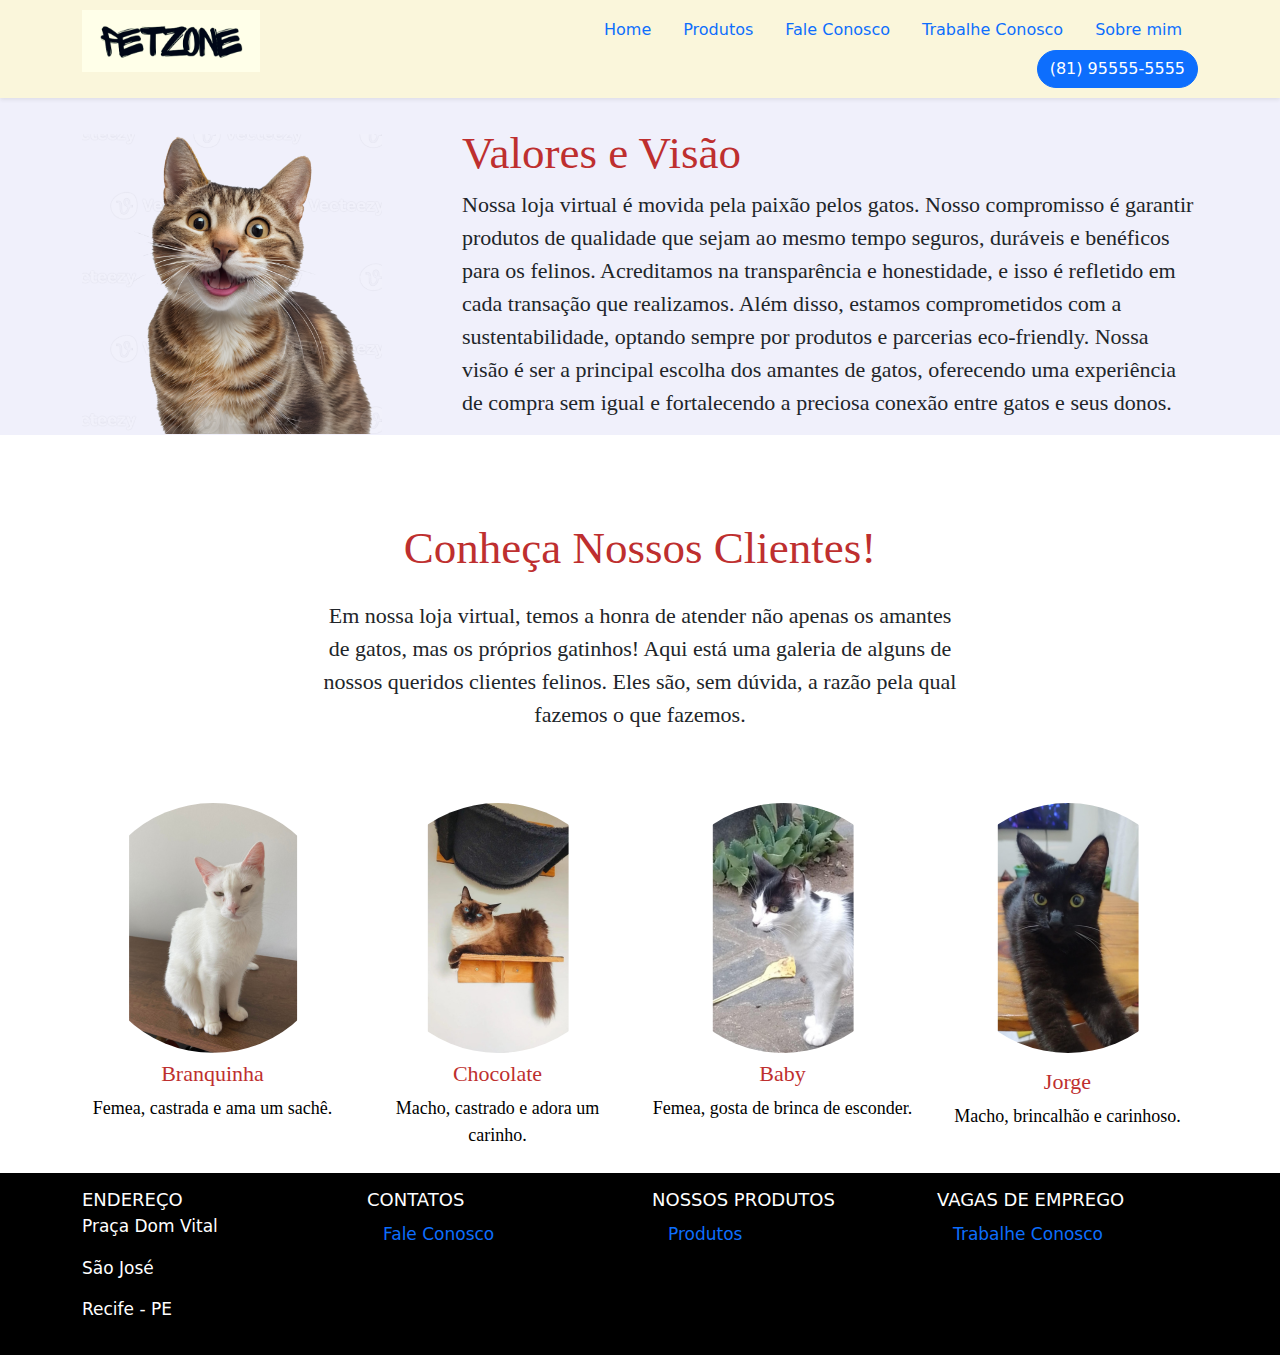
==== index.html @ 65c94e20 "projeto finalizado" ====
<!DOCTYPE html>
<html lang="pt-br">
<head>
    <meta charset="UTF-8">
    <title>Petzone</title>
    <link rel="stylesheet" type="text/css" href="index.css">
    <link rel="stylesheet" type="text/css" href="css/bootstrap.min.css">
    <script type="text/javascript" src="js/bootstrap.min.js"></script>
</head>
<body>
    <header class="topo shadow-sm" >
        <div class="container">
            <div class="row">
                <div class="col-4">
                    <img class= "d-block w-50 h-30" src="imagens/logoamare.png" alt="Logotipo">
                </div>
            <div class="col-8">
                  <nav class="navbar navbar-light d-md-none">
                    <div class="container-fluid justify-content-end">
                      <button class="navbar-toggler" type="button" data-bs-toggle="collapse" 
                        data-bs-target="#menuMobile">
                        <span class="navbar-toggler-icon"></span>
                      </button>
                    </div>
                  </nav>
                <div class="d-none d-md-block">
                <nav class="nav justify-content-end">
                <a class="nav-link" href="index.html"> Home </a>
                <a class="nav-link" href="produtos.html"> Produtos </a>
                <a class="nav-link" href="faleConosco.html"> Fale Conosco </a>
                <a class="nav-link" href="trabConosco.html"> Trabalhe Conosco </a>
                <a class="nav-link" href="quemSou.html"> Sobre mim </a>
                <a class="btn btn-primary rounded-pill" href="#"> (81) 95555-5555</a>
                </nav>
                </div>
            </div>
            <div class="col-12">
                <div class="collapse" id="menuMobile">
                <nav class="nav flex-column justify-content-end">
                    <a class="nav-link" href="index.html"> Home </a>
                    <a class="nav-link" href="produtos.html"> Produtos </a>
                    <a class="nav-link" href="faleConosco.html"> Fale Conosco </a>
                    <a class="nav-link" href="trabConosco.html"> Trabalhe Conosco </a>
                    <a class="nav-link" href="quemSou.html"> Sobre mim </a>
                    <a class="btn btn-primary rounded-pill" href="#"> (81) 95555-5555</a>
                    </nav>
                </div>
            </div>
    </header>
    
<section class="banner-topo" id="topo">
    <div class="container mb-3">
        <div class="row">
            <div class="col-12 col-sm-4 order-2 order-sm-1 mt-3">
                <img src = "imagens/gato2.png" class="img-destaque d-block w-100" alt ="imagem gato">
            </div>
            <div class="col-12 col-sm-8 order-sm-2 align-self-center">
                <h1 class="cor-tema mt-2">Valores e Visão </h1>
                <p class="text-index"> Nossa loja virtual é movida pela paixão pelos gatos. 
                    Nosso compromisso é garantir produtos de qualidade que sejam ao mesmo tempo seguros, 
                    duráveis e benéficos para os felinos. Acreditamos na transparência e honestidade, 
                    e isso é refletido em cada transação que realizamos. Além disso, estamos comprometidos
                    com a sustentabilidade, optando sempre por produtos e parcerias eco-friendly. 
                    Nossa visão é ser a principal escolha dos amantes de gatos, oferecendo uma experiência 
                    de compra sem igual e fortalecendo a preciosa conexão entre gatos e seus donos. </p>
            </div>
        </div>
    </div>
</section>

<section class="quem-somos py-5" id="quem">
    <div class="container">
        <div class="row justify-content-center">
            <div class= "col-12 col-sm-7 text-center mt-3">
                <p class="nossos-clientes"> Conheça Nossos Clientes! </p>
                <p class="text-index"> Em nossa loja virtual, temos a honra de atender não apenas 
                    os amantes de gatos, mas os próprios gatinhos! Aqui está uma galeria de alguns 
                    de nossos queridos clientes felinos. Eles são, sem dúvida, a razão pela qual fazemos o que fazemos.
                </p>
            </div>
        </div>
    </div>
</section>


<section class="destaque">
    <div class="container mt-2 mb-2">
        <div class="row">
            <div class="col-6 col-sm-3 text-center">
            <img src="imagens/branqF.png" class= "rounded-circle d-block mx-auto" alt="destaque">
            <h4 class="cor-tema-gato mt-2">Branquinha</h4>
            <p class="gato-cat">Femea, castrada e ama um sachê.</p>
            </div>
            <div class="col-6 col-sm-3 text-center">
                <img src="imagens/chokinhoF.png" class= "rounded-circle d-block mx-auto" alt="destaque">
                <h4 class="cor-tema-gato mt-2">Chocolate</h4>
                <p class="gato-cat"> Macho, castrado e adora um carinho.</p>
                </div>
            <div class="col-6 col-sm-3 text-center">
                <img src="imagens/babyF.png" class= "rounded-circle d-block mx-auto" alt="destaque">
                <h4 class="cor-tema-gato mt-2">Baby</h4>
                <p class="gato-cat">Femea, gosta de brinca de esconder.</p>
            </div>
            <div class="col-6 col-sm-3 text-center">
                <img src="imagens/jorgeF.png" class= "rounded-circle d-block mx-auto" class="d-block mx-auto" alt="destaque">
                <h4 class="cor-tema-gato mt-3">Jorge</h4>
                <p class="gato-cat"> Macho, brincalhão e carinhoso.</p>
            </div>
        </div>          
    </div>
</section>

<footer class="rodape" id="rodape">
    <div class="container">
<div class="row">
                <div class="col-3 col-md-3 mt-3 mb-3">
                    <h4> ENDEREÇO</h4>
                    <p> Praça Dom Vital</p>
                    <p> São José </p>
                    <p> Recife - PE</p>
                </div>
                <div class="col-3 col-md-3 mt-3 mb-3">
                    <h4> CONTATOS</h4>
                    <ul class="nav flex-column">
                        <li class="nav-item">
                          <a class="nav-link active" aria-current="page" href="faleConosco.html"> Fale Conosco</a>
                        </li>
                
                      </ul>
                </div>
                <div class="col-3 col-md-3 mt-3 mb-3">
                    <h4> NOSSOS PRODUTOS</h4>
                    <ul class="nav flex-column">
                        <li class="nav-item">
                          <a class="nav-link active" aria-current="page" href="produtos.html">Produtos</a>
                        </li>
                        
                      </ul>
                </div>
                <div class="col-3 col-md-3 mt-3 mb-3">
                    <h4> VAGAS DE EMPREGO </h4>
                    <ul class="nav flex-column">
                        <li class="nav-item">
                          <a class="nav-link active" aria-current="page" href="trabConosco.html"> Trabalhe Conosco </a>
                        </li>
                        
                      </ul>
                </div>
            </div>
        </div>
    </footer>


</body>
</html>
---- index.css ----
.topo{
    padding: 10px 0;
    position: relative;
    background: #f5eeba85;

}

.banner-topo{
    background: #f0f0fb;
    padding-top: 20px;
}

.banner-topo .img-destaque{
    max-width: 300px;

}

.cor-tema{
    color: rgb(190, 47, 47);
    font-family: Georgia, 'Times New Roman', Times, serif;
    font-size: 45px;
}

.cor-tema-gato{
    color: rgb(190, 47, 47);
    font-family: Georgia, 'Times New Roman', Times, serif;
    font-size: 22px;
}
.gato-cat{
    color: rgb(0,0,0);
    font-family: Georgia, 'Times New Roman', Times, serif;
    font-size: 18px;
}
.nossos-clientes{
    color: rgb(190, 47, 47);
    font-family: Georgia, 'Times New Roman', Times, serif;
    font-size: 45px;

}
.text-index {
    font-family: Georgia, 'Times New Roman', Times, serif;
    font-size: 22px;

}

.destaque {
    font-family: Georgia, 'Times New Roman', Times, serif;
    font-size: 16px;
}

.rodape{
    color: #fff;
    background: #000;
}

.rodape h4 {
    font-size: 18px;   
    margin-bottom: 4px;  
    
}

.rodape p, .rodape .nav-link {
    font-size: 17px;  
}

.rodape .nav-item {
    margin-bottom: 3px;  
}


/* imagem: https://br.freepik.com/fotos-vetores-gratis/gato-png */


/* PATELA CORES

Azul Suave (Evoca calma e confiabilidade):

RGB: 173, 216, 230
CSS: rgb(173, 216, 230)
Alternativa: #ADD8E6
Rosa Pastel (Ternura e carinho):

RGB: 255, 182, 193
CSS: rgb(255, 182, 193)
Alternativa: #FFB6C1
Creme (Neutro e aconchegante, como o pelo de muitos gatos):

RGB: 255, 239, 213
CSS: rgb(255, 239, 213)
Alternativa: #FFEFD5
Cinza Suave (Remete ao pelo de gatos e dá uma sensação de sofisticação):

RGB: 211, 211, 211
CSS: rgb(211, 211, 211)
Alternativa: #D3D3D3
Verde Aquarela (Contraste suave e também remete à ideia de gatos com olhos verdes):

RGB: 152, 251, 152
CSS: rgb(152, 251, 152)
Alternativa: #98FB98

Cor Primária de Texto (para a maioria do conteúdo, como corpo do texto):

Cinza Escuro:
RGB: 50, 50, 50
CSS: rgb(50, 50, 50)
Alternativa: #323232
Este cinza escuro é quase preto, o que o torna versátil para a maioria dos fundos, sem ser tão duro quanto o preto puro.

Cor Secundária de Texto (para textos auxiliares, legendas ou notas):

Cinza Médio:
RGB: 120, 120, 120
CSS: rgb(120, 120, 120)
Alternativa: #787878
Links ou Call-to-Actions:

Azul Suave (já sugerido):
RGB: 173, 216, 230
CSS: rgb(173, 216, 230)
Alternativa: #ADD8E6 */
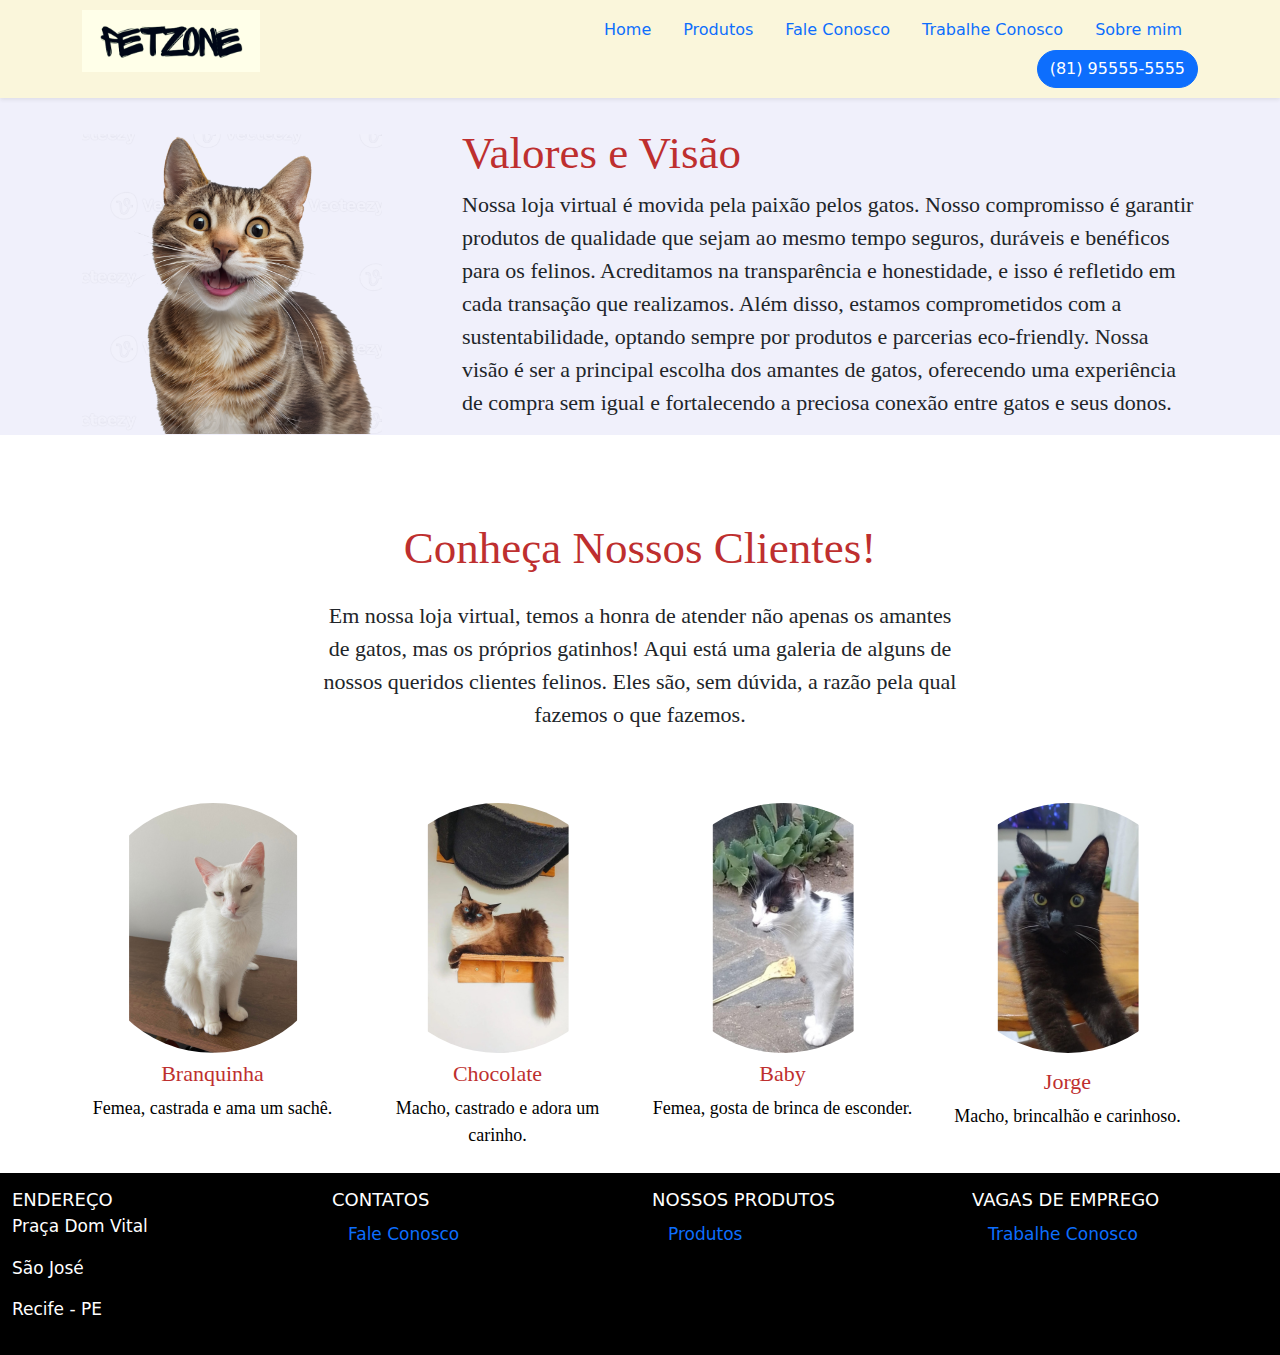
==== commit 9f1309a4: "ajustando o responsivo" ====
--- a/index.html
+++ b/index.html
@@ -6,6 +6,8 @@
     <link rel="stylesheet" type="text/css" href="index.css">
     <link rel="stylesheet" type="text/css" href="css/bootstrap.min.css">
     <script type="text/javascript" src="js/bootstrap.min.js"></script>
+    <meta name="viewport" content="width=device-width, initial-scale=1">
+
 </head>
 <body>
     <header class="topo shadow-sm" >
@@ -82,7 +84,7 @@
     </div>
 </section>
 
-
+ 
 <section class="destaque">
     <div class="container mt-2 mb-2">
         <div class="row">
@@ -111,15 +113,15 @@
 </section>
 
 <footer class="rodape" id="rodape">
-    <div class="container">
+    <div class="container-fluid">
 <div class="row">
-                <div class="col-3 col-md-3 mt-3 mb-3">
+                <div class="col-12 col-md-3 mt-3 mb-3">
                     <h4> ENDEREÇO</h4>
                     <p> Praça Dom Vital</p>
                     <p> São José </p>
                     <p> Recife - PE</p>
                 </div>
-                <div class="col-3 col-md-3 mt-3 mb-3">
+                <div class="col-12 col-md-3 mt-3 mb-3">
                     <h4> CONTATOS</h4>
                     <ul class="nav flex-column">
                         <li class="nav-item">
@@ -128,7 +130,7 @@
                 
                       </ul>
                 </div>
-                <div class="col-3 col-md-3 mt-3 mb-3">
+                <div class="col-12 col-md-3 mt-3 mb-3">
                     <h4> NOSSOS PRODUTOS</h4>
                     <ul class="nav flex-column">
                         <li class="nav-item">
@@ -137,7 +139,7 @@
                         
                       </ul>
                 </div>
-                <div class="col-3 col-md-3 mt-3 mb-3">
+                <div class="col-12 col-md-3 mt-3 mb-3">
                     <h4> VAGAS DE EMPREGO </h4>
                     <ul class="nav flex-column">
                         <li class="nav-item">
